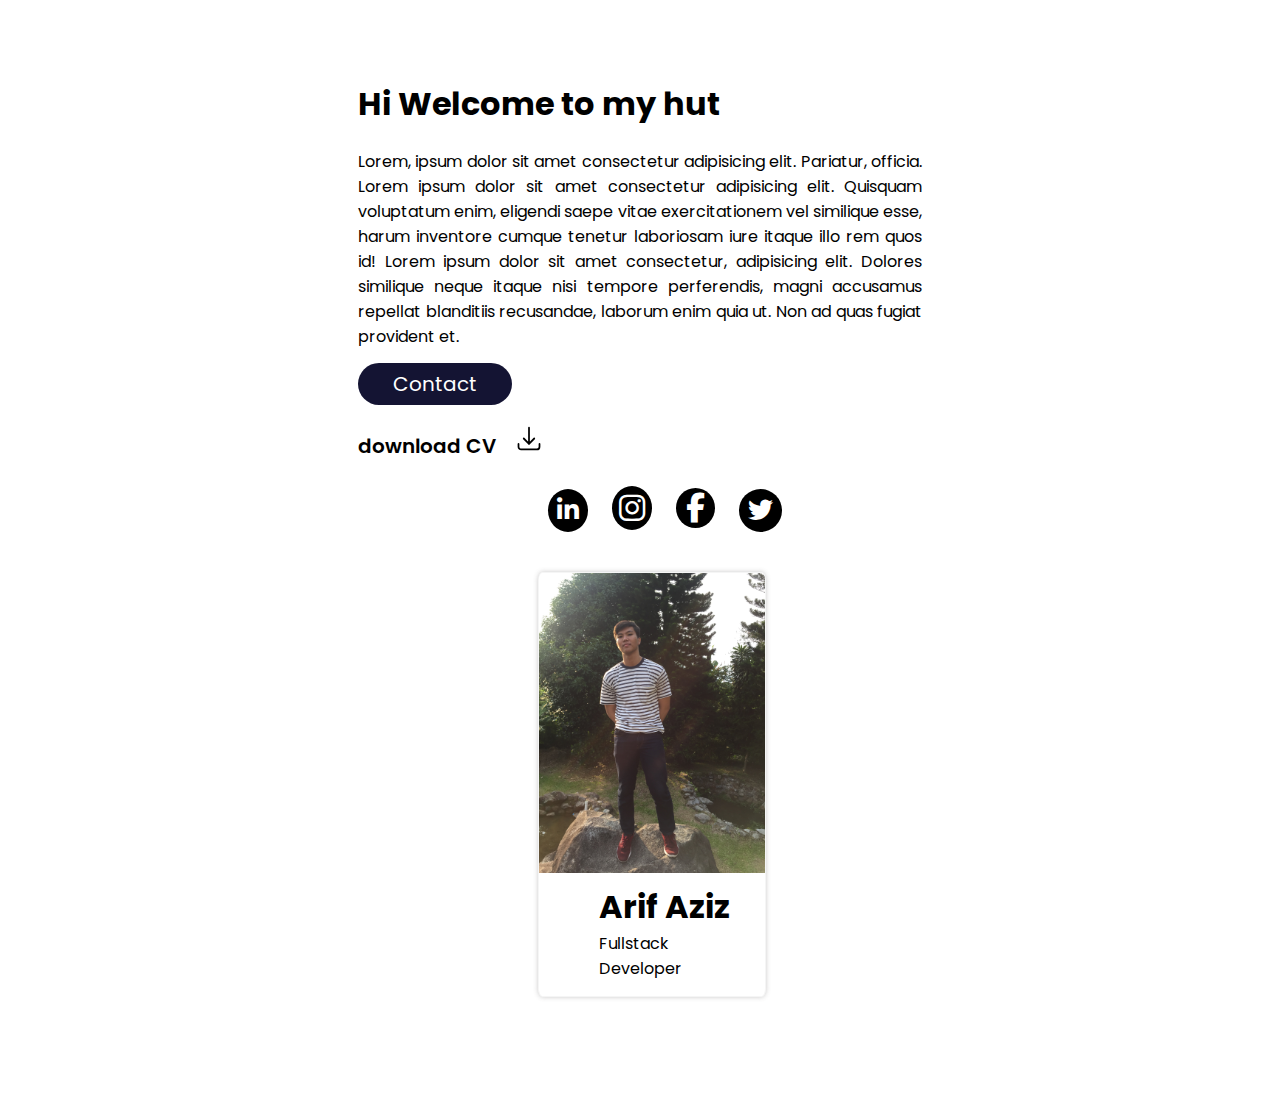
==== index.html @ e9989609 "Rename Index.html to index.html" ====
<html lang="en">
    <head>
        <meta charset="UTF-8">
        <meta http-equiv="X-UA-Compatible" content="IE=edge">
        <meta name="viewport" content="width=device-width, initial-scale=1.0">
        <link rel="stylesheet" href="https://cdnjs.cloudflare.com/ajax/libs/font-awesome/6.4.0/css/all.min.css">
        <link href="https://fonts.googleapis.com/css2?family=Poppins:wght@400;600;800&display=swap" rel="stylesheet">
        <title>DumbWays Course</title>
    </head>
    
    <body>
        <div style="margin: 80px 350px 100px 350px; font-family: 'Poppins', sans-serif;">
            <div style="margin-bottom: 20px;">
                <h1>Hi Welcome to my hut</h1>
                <P style="text-align: justify;">Lorem, ipsum dolor sit amet consectetur adipisicing elit. Pariatur, officia. Lorem ipsum dolor sit amet consectetur adipisicing elit. Quisquam voluptatum enim, eligendi saepe vitae exercitationem vel similique esse, harum inventore cumque tenetur laboriosam iure itaque illo rem quos id! Lorem ipsum dolor sit amet consectetur, adipisicing elit. Dolores similique neque itaque nisi tempore perferendis, magni accusamus repellat blanditiis recusandae, laborum enim quia ut. Non ad quas fugiat provident et.</P>            
            </div>
            <div>
                <a href="#" target="_self" style="background-color: rgb(20, 20, 51); color: white; font-size: 20px; padding: 7px 35px; border : 0px; border-radius: 30px; text-decoration: none;">Contact</a>
            </div>
            <div style="margin-top: 25px";>
                <a href="https://drive.google.com/file/d/1ZWeL6FrEVnacKUsGyMnYJOYHjdbvL9Rv/view?usp=share_link" target="_blank" style="font-size: 20px; font-weight: 550; text-decoration: none; color: black; margin-right: 15px; ">download CV</a>
                <img src="./assets/img/ArrowDownTray (1).svg" alt="ArrowDownTray" width="5%">
            </div>
           
            
            <div style="margin: 20px 100px 35px 180px;">
                <a href="https://www.linkedin.com/in/arifazizcontact/" target="_blank" class="fa-brands fa-linkedin-in" style="background: black; color: white; padding: 9px; font-size: 25px; text-decoration: none; margin: 5px 10px; border-radius: 50%;"></a>
                <a href="https://www.instagram.com/karbonviber/" target="_blank" class="fa-brands fa-instagram" style="background: black; color: white; padding: 7px; font-size: 30px; text-decoration: none; margin: 5px 10px; border-radius: 50%;"></a>
                <a href="https://www.facebook.com/arif.azis46/" target="_blank" class="fa-brands fa-facebook-f" style="background: black; color: white; padding: 5px 10px; font-size: 30px; text-decoration: none; margin: 5px 10px; border-radius: 50%;"></a>
                <a href="https://twitter.com/karbonviber" target="_blank" class="fa-brands fa-twitter" style="background: black; color: white; padding: 9px; font-size: 25px; text-decoration: none; margin: 5px 10px; border-radius: 50%;"></a>
            </div>
            
            <div style="width: 40%; border: 1px; border-style: solid; border-color: whitesmoke; box-shadow: 0 0 5px rgba(196, 195, 195, 0.904);  background-color:white; border-radius: 2%; margin: 10px 180px;">
                <img src="./assets/img/Potrait.jpg" alt="people" style="width: 100%; height: auto; border-radius: 2% 2% 0% 0%;"> 
                <h1 style="margin: 10px 10px 0px 60px;">Arif Aziz</h1>
                <p style="margin: 0px 10px 15px 60px;">Fullstack Developer</p>
            </div>
        </div>    
    </body>
</html>
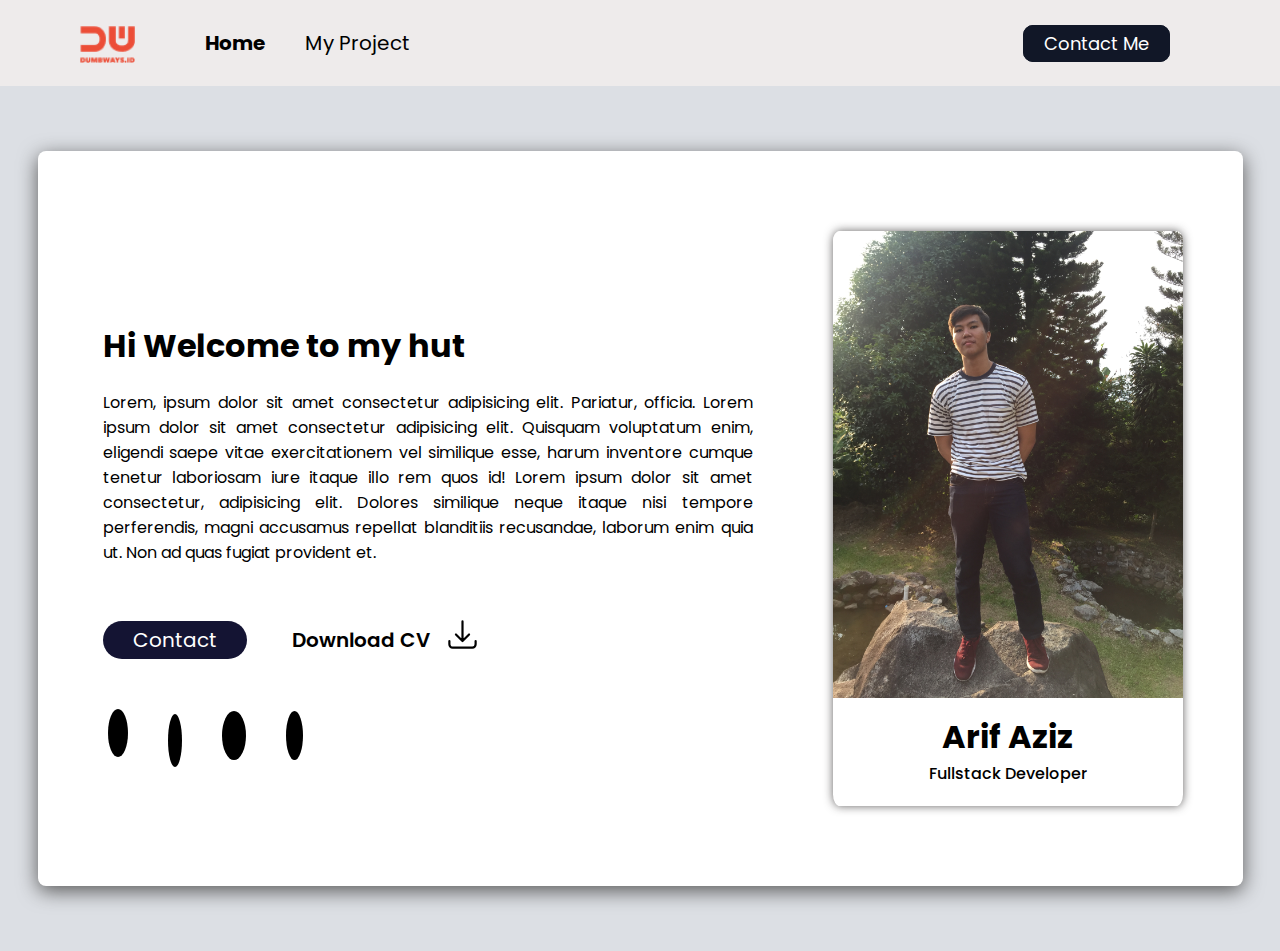
==== commit f58d3e92: "Add files via upload" ====
--- a/index.html
+++ b/index.html
@@ -1,40 +1,75 @@
-<html lang="en">
-    <head>
-        <meta charset="UTF-8">
-        <meta http-equiv="X-UA-Compatible" content="IE=edge">
-        <meta name="viewport" content="width=device-width, initial-scale=1.0">
-        <link rel="stylesheet" href="https://cdnjs.cloudflare.com/ajax/libs/font-awesome/6.4.0/css/all.min.css">
-        <link href="https://fonts.googleapis.com/css2?family=Poppins:wght@400;600;800&display=swap" rel="stylesheet">
-        <title>DumbWays Course</title>
-    </head>
-    
-    <body>
-        <div style="margin: 80px 350px 100px 350px; font-family: 'Poppins', sans-serif;">
-            <div style="margin-bottom: 20px;">
-                <h1>Hi Welcome to my hut</h1>
-                <P style="text-align: justify;">Lorem, ipsum dolor sit amet consectetur adipisicing elit. Pariatur, officia. Lorem ipsum dolor sit amet consectetur adipisicing elit. Quisquam voluptatum enim, eligendi saepe vitae exercitationem vel similique esse, harum inventore cumque tenetur laboriosam iure itaque illo rem quos id! Lorem ipsum dolor sit amet consectetur, adipisicing elit. Dolores similique neque itaque nisi tempore perferendis, magni accusamus repellat blanditiis recusandae, laborum enim quia ut. Non ad quas fugiat provident et.</P>            
-            </div>
-            <div>
-                <a href="#" target="_self" style="background-color: rgb(20, 20, 51); color: white; font-size: 20px; padding: 7px 35px; border : 0px; border-radius: 30px; text-decoration: none;">Contact</a>
-            </div>
-            <div style="margin-top: 25px";>
-                <a href="https://drive.google.com/file/d/1ZWeL6FrEVnacKUsGyMnYJOYHjdbvL9Rv/view?usp=share_link" target="_blank" style="font-size: 20px; font-weight: 550; text-decoration: none; color: black; margin-right: 15px; ">download CV</a>
-                <img src="./assets/img/ArrowDownTray (1).svg" alt="ArrowDownTray" width="5%">
-            </div>
-           
-            
-            <div style="margin: 20px 100px 35px 180px;">
-                <a href="https://www.linkedin.com/in/arifazizcontact/" target="_blank" class="fa-brands fa-linkedin-in" style="background: black; color: white; padding: 9px; font-size: 25px; text-decoration: none; margin: 5px 10px; border-radius: 50%;"></a>
-                <a href="https://www.instagram.com/karbonviber/" target="_blank" class="fa-brands fa-instagram" style="background: black; color: white; padding: 7px; font-size: 30px; text-decoration: none; margin: 5px 10px; border-radius: 50%;"></a>
-                <a href="https://www.facebook.com/arif.azis46/" target="_blank" class="fa-brands fa-facebook-f" style="background: black; color: white; padding: 5px 10px; font-size: 30px; text-decoration: none; margin: 5px 10px; border-radius: 50%;"></a>
-                <a href="https://twitter.com/karbonviber" target="_blank" class="fa-brands fa-twitter" style="background: black; color: white; padding: 9px; font-size: 25px; text-decoration: none; margin: 5px 10px; border-radius: 50%;"></a>
-            </div>
-            
-            <div style="width: 40%; border: 1px; border-style: solid; border-color: whitesmoke; box-shadow: 0 0 5px rgba(196, 195, 195, 0.904);  background-color:white; border-radius: 2%; margin: 10px 180px;">
-                <img src="./assets/img/Potrait.jpg" alt="people" style="width: 100%; height: auto; border-radius: 2% 2% 0% 0%;"> 
-                <h1 style="margin: 10px 10px 0px 60px;">Arif Aziz</h1>
-                <p style="margin: 0px 10px 15px 60px;">Fullstack Developer</p>
-            </div>
-        </div>    
-    </body>
-</html>
+<html lang="en">
+    <head>
+        <meta charset="UTF-8">
+        <meta http-equiv="X-UA-Compatible" content="IE=edge">
+        <meta name="viewport" content="width=device-width, initial-scale=1.0">
+        <link href="https://fonts.googleapis.com/css2?family=Poppins:wght@400;600;800&display=swap" rel="stylesheet">
+        <link rel="stylesheet" href="https://cdnjs.cloudflare.com/ajax/libs/font-awesome/6.4.0/css/all.min.css" integrity="sha512-iecdLmaskl7CVkqkXNQ/ZH/XLlvWZOJyj7Yy7tcenmpD1ypASozpmT/E0iPtmFIB46ZmdtAc9eNBvH0H/ZpiBw==" crossorigin="anonymous" referrerpolicy="no-referrer"
+        integrity="sha512-iecdLmaskl7CVkqkXNQ/ZH/XLlvWZOJyj7Yy7tcenmpD1ypASozpmT/E0iPtmFIB46ZmdtAc9eNBvH0H/ZpiBw==" crossorigin="anonymous" referrerpolicy="no-referrer" />
+        <link href="assets/css/style.css" rel="stylesheet">
+        <title>Dumbways Course</title>
+    </head>
+    
+    <body>
+        <!-- navbar -->
+        <nav>
+            <div class="nav-left">
+                <ul style="list-style: none;">
+                    <li><img src="./assets/img/logo_dumbways.png" alt="logo" id="logo"></li>
+                    <li><a href="index.html" id="home">Home</a></li>
+                    <li ><a href="#">My Project</a> </li>
+                </ul>
+            </div>
+            <div class="nav-right">
+                <a href="contactMe.html">Contact Me</a>
+            </div>
+        </nav>
+        
+        <!-- card -->
+        <div class="main-page">
+            <div class="left-content">
+                <div class="welcome">
+                    <h1>Hi Welcome to my hut</h1>
+                    <P>Lorem, ipsum dolor sit amet consectetur adipisicing elit. Pariatur, officia. Lorem ipsum dolor sit amet consectetur adipisicing elit. Quisquam voluptatum enim, eligendi saepe vitae exercitationem vel similique esse, harum inventore cumque tenetur laboriosam iure itaque illo rem quos id! Lorem ipsum dolor sit amet consectetur, adipisicing elit. Dolores similique neque itaque nisi tempore perferendis, magni accusamus repellat blanditiis recusandae, laborum enim quia ut. Non ad quas fugiat provident et.</P>      
+                </div>
+                
+                <div class="button">
+                    <div class="contactMe">
+                        <a href="contactMe.html" id="contact">Contact</a>
+                    </div>
+
+                    <div class="download-cv">
+                        <a 
+                            href="https://drive.google.com/file/d/1ZWeL6FrEVnacKUsGyMnYJOYHjdbvL9Rv/view?usp=share_link" target="_blank">Download CV<img src="./assets/img/ArrowDownTray (1).svg" alt="ArrowDownTray";>
+                        </a>
+                    </div> 
+                </div>
+                
+                <div id="socialMedia" >
+                    <div class="listSocialMedia">
+                        <a href="https://www.linkedin.com/in/arifazizcontact/" target="_blank"  class="fa-brands fa-linkedin-in" id="linkedin"></a>
+                    </div>
+                    <div class="listSocialMedia">
+                        <a href="https://www.instagram.com/karbonviber/" target="_blank" class="fa-brands fa-instagram" id="instagram"></a>
+                    </div>
+                    <div class="listSocialMedia">
+                        <a href="https://www.facebook.com/arif.azis46/" target="_blank" class="fa-brands fa-facebook-f" id="facebook"></a>
+                    </div>
+                    <div class="listSocialMedia">
+                        <a href="https://twitter.com/karbonviber" target="_blank" class="fa-brands fa-twitter" id="twitter"></a>
+                    </div>
+                </div> 
+             </div>
+
+            <div class="right-content">
+                <div class="card">
+                    <img src="./assets/img/Potrait.jpg" alt="people";> 
+                    <h1>Arif Aziz</h1>
+                    <p>Fullstack Developer</p>
+                </div>
+            </div>
+        </div>    
+    </body>
+</html>
+
+<!-- adding some more -->--- a/assets/css/style.css
+++ b/assets/css/style.css
@@ -0,0 +1,242 @@
+body {
+    font-family: 'Poppins','sans-serif';
+    margin: 0px;
+    background-color: #DCDFE4;
+} 
+
+/* index.html styling */
+
+.main-page {
+    display: flex;
+    align-items: center;
+    background-color: white;
+    padding: 80px 40px;
+    margin: 65px auto;
+    width: 1125px;
+    border-radius: 8px;
+    box-shadow: 0 5px 20px#585858;
+}
+
+ .welcome {
+    width: 650px;
+    margin: 20px 0px 60px 25px ;
+}
+
+ 
+.welcome h1,p {
+    width: 100%;
+    text-align: justify;
+    margin-bottom: 20px;
+}
+
+.button {
+    display: flex;
+    justify-content: left;
+    margin-top: 40px;
+}
+
+#contact {
+    background-color: rgb(20, 20, 51); 
+    color: white; 
+    font-size: 20px; 
+    padding: 5px 30px; 
+    border : 0px; 
+    border-radius: 30px; 
+    text-decoration: none;
+    margin: 100px 25px;
+}
+
+.download-cv {
+    position: relative;
+    bottom: 13px;
+}
+.download-cv a {
+    text-decoration: none; 
+    color: black; 
+    font-size: 20px; 
+    font-weight: 550; 
+    margin-left: 20px;
+}
+
+.download-cv img {  
+    width: 35px;
+    position: relative;
+    top: 5px;
+    left: 15px;
+}
+
+
+.right-content {
+    width: 350px; 
+    height: auto;
+    border: 1px; 
+    border-style: solid whitesmoke; 
+    box-shadow: 0 0 10px rgba(85, 83, 83, 0.904);  background-color:white; 
+    border-radius: 2%; 
+    margin: 0px 80px;
+}
+.card img {
+    width: 100%; 
+    height: auto; 
+    border-radius: 2% 2% 0% 0%;
+    margin-bottom: 15px;
+}
+
+.right-content h1 {
+    margin : 0px auto;
+    text-align: center;
+}
+
+.right-content p {
+    margin : 0px auto 20px auto;
+    text-align: center;
+    font-weight: 500;
+}
+
+#socialMedia {
+    display: flex;
+    justify-content: left;
+    margin-top: 50px;
+    margin-left: 10px;
+}
+
+.listSocialMedia a {
+    text-decoration: none;
+    color: white;
+} 
+
+#linkedin {
+    background-color: black;
+    padding: 10px;
+    font-size: 20px;
+    align-items: center;
+    border-radius: 50%;
+    margin: 20px;
+}
+
+
+#instagram {
+    background-color: black;
+    padding: 5px 7px;
+    font-size: 30px;
+    border-radius: 50%;
+    margin: 20px;
+}
+
+#facebook {
+    background-color: black;
+    padding: 8.5px 12px;
+    font-size: 23px;
+    border-radius: 50%;
+    margin: 20px;
+}
+
+
+#twitter {
+    background-color: black;
+    padding: 8.5px;
+    font-size: 23px;
+    width: 30px auto;
+    align-items: center;
+    border-radius: 50%;
+    margin: 20px;
+} 
+
+/* navbar styling */
+
+nav {
+    display: flex;
+    align-items: center;
+    justify-content: space-between;
+    background-color: #eeebeb;
+    padding: 0px 40px;
+}
+
+.nav-left a {
+    text-decoration: none;
+    padding: 0px 20px;
+    font-size: 20px;
+    color: black;
+}
+
+.nav-left ul {
+    display: flex;
+    align-items: center;
+}
+
+
+#home {
+    font-weight: bold;
+}
+
+nav img {
+    width: 55px;
+    margin: 10px 50px 0px 0px;
+}
+
+.nav-right a {
+    color: white;
+    border: 1px solid #111727;
+    background-color: #111727;
+    border-radius: 10px;
+    padding: 5px 20px;
+    margin-right: 70px;
+    text-align: justify;
+    text-decoration: none;
+    font-size: 18px;
+}
+
+/* contactMe.html styling */
+
+h1 {
+    margin: 50px auto;
+    width: 350px;
+    text-align: center;
+}
+
+form {
+    width: 500px;
+    margin: 50px auto;
+  
+}
+form div {
+    padding: 10px;
+}
+
+label{
+    font-weight: 600;
+    font-size: 20px;
+    width: 100%;
+}
+
+input,
+select,
+textarea {
+    padding: 10px;
+    width: 100%;
+    border: 1px solid whitesmoke;
+    background-color: whitesmoke;
+    border-radius: 5px;
+    margin-top: 5px;
+    box-shadow: #5a5555a1 1px 1px;
+    position: relative;
+}
+
+select {
+    width: 105%;
+}
+
+textarea {
+    resize: none;
+}
+
+button {
+    color: white;
+    background-color: #111727;
+    border: 1px solid #111727;
+    border-radius: 50px;
+    padding: 5px 35px;
+    position: relative;
+    left: 380px;
+    font-size: 17px;
+}